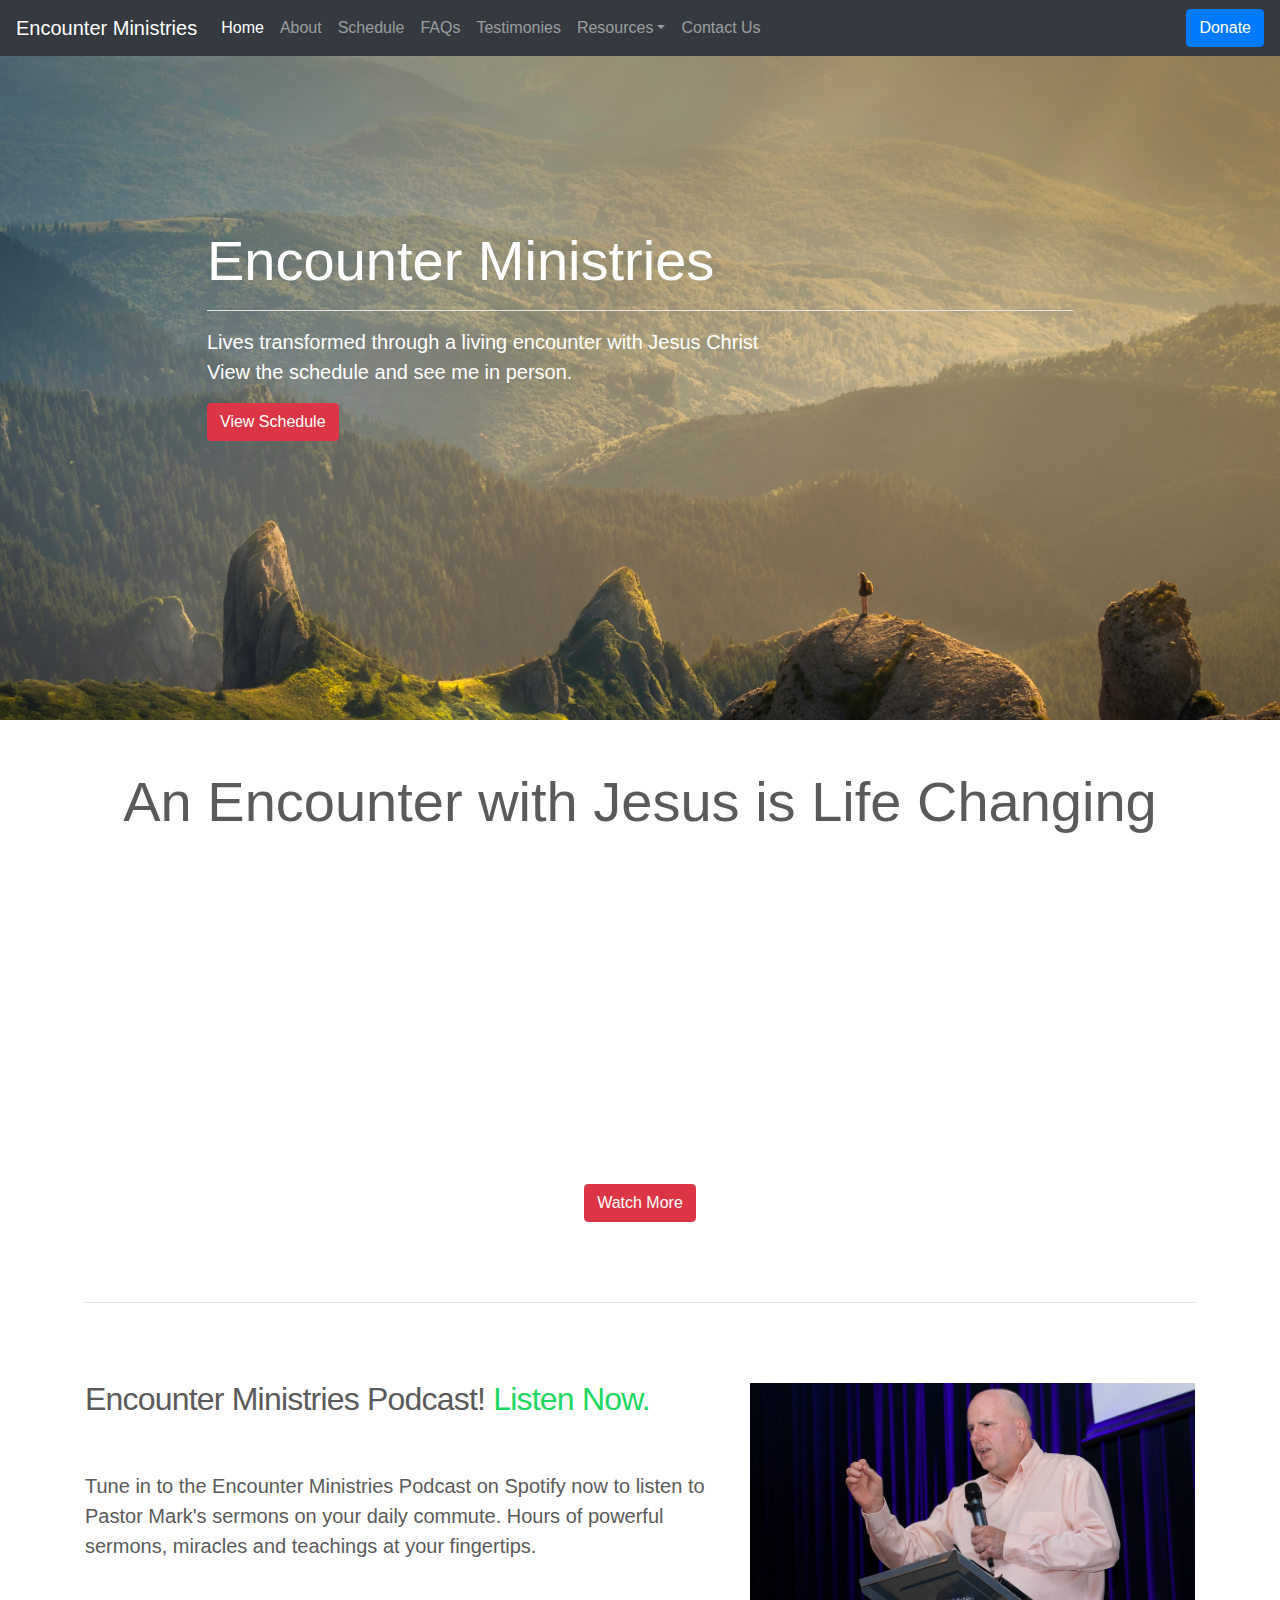
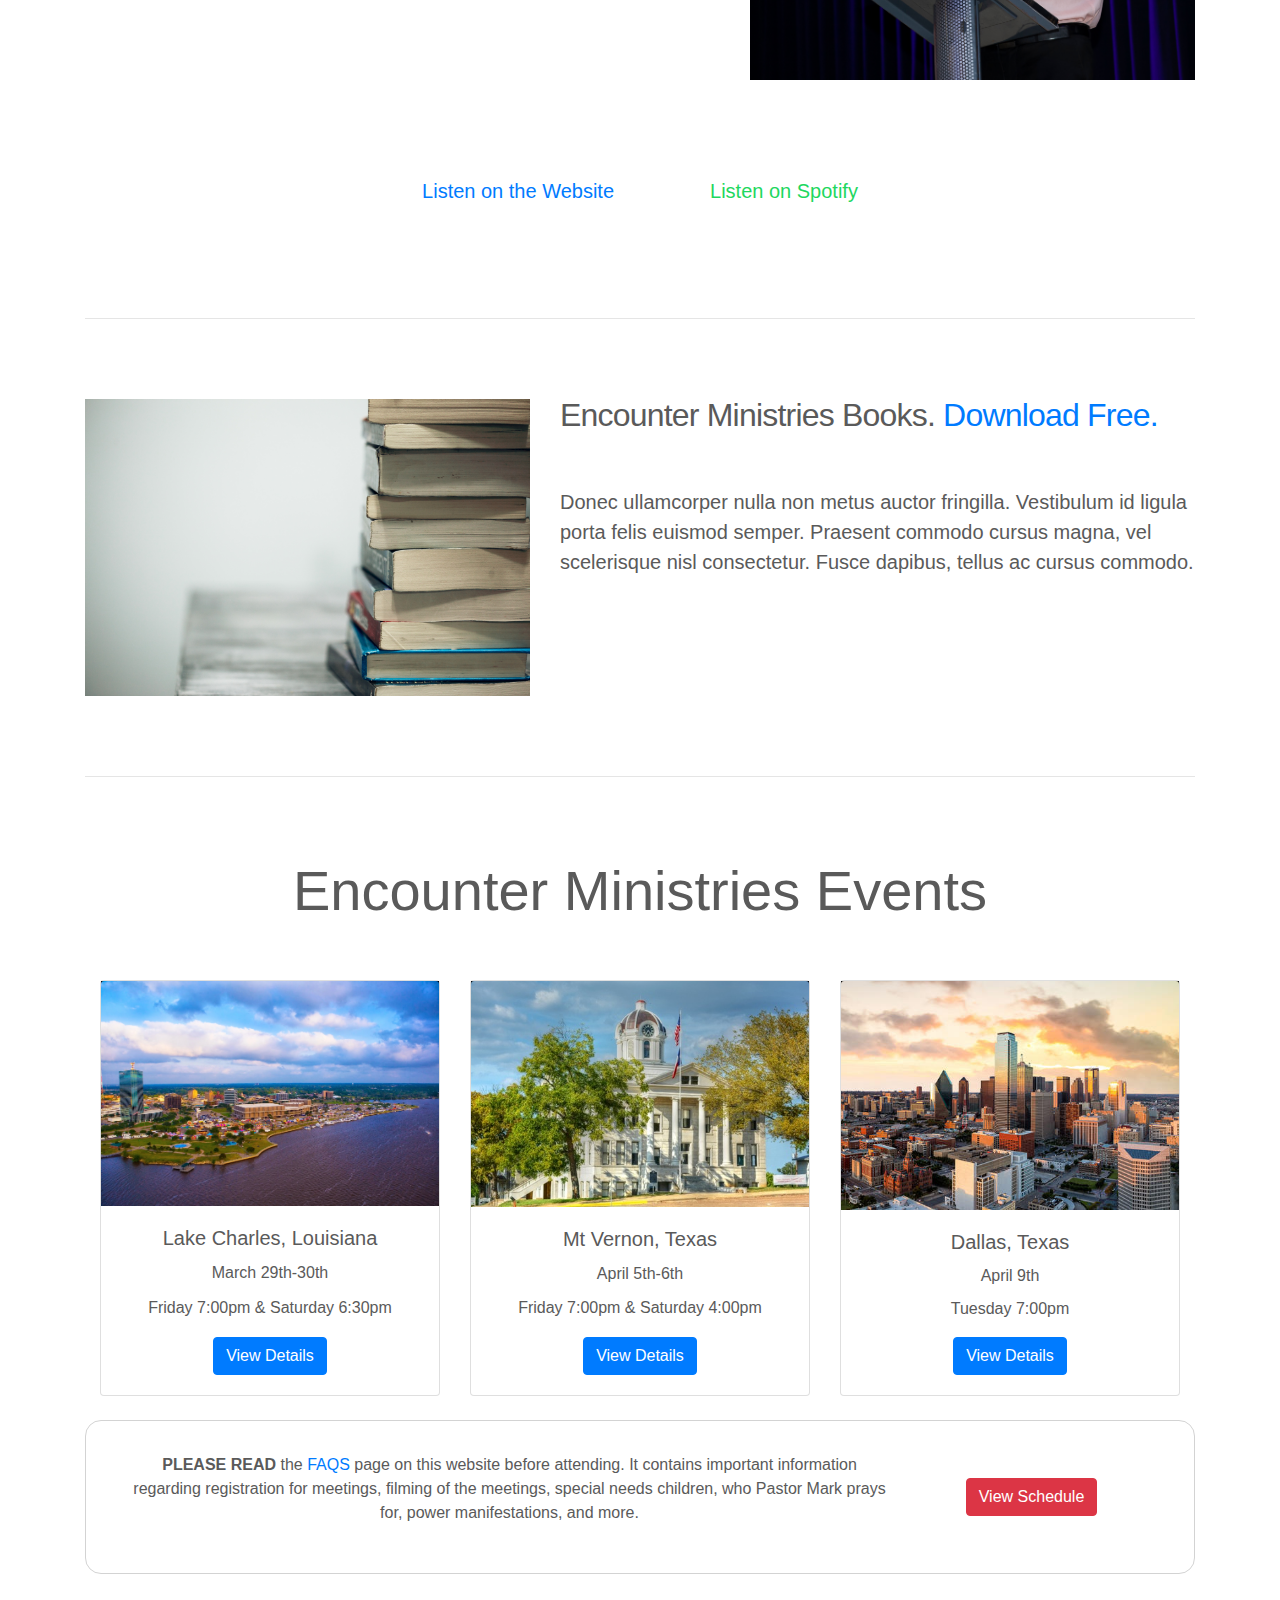
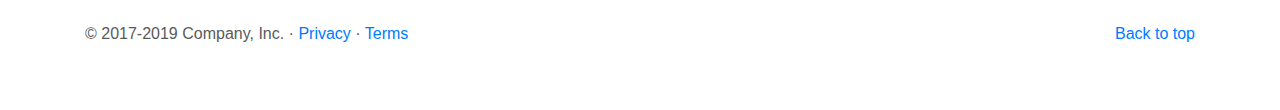
==== index.html @ 5aa07d7b "first project commit" ====
<!doctype html>
<html lang="en">

<head>
  <meta charset="utf-8">
  <meta name="viewport" content="width=device-width, initial-scale=1, shrink-to-fit=no">
  <meta name="description" content="">
  <meta name="author" content="John Hemans">
  <meta name="generator" content="Jekyll v3.8.5">
  <title>Encounter Ministries</title>

  <!-- Bootstrap core CSS -->
  <link rel="stylesheet" href="https://stackpath.bootstrapcdn.com/bootstrap/4.3.1/css/bootstrap.min.css" integrity="sha384-ggOyR0iXCbMQv3Xipma34MD+dH/1fQ784/j6cY/iJTQUOhcWr7x9JvoRxT2MZw1T"
    crossorigin="anonymous">
  <link rel="stylesheet" href="https://use.fontawesome.com/releases/v5.7.2/css/all.css" integrity="sha384-fnmOCqbTlWIlj8LyTjo7mOUStjsKC4pOpQbqyi7RrhN7udi9RwhKkMHpvLbHG9Sr"
    crossorigin="anonymous">

  <!-- Custom styles for this template -->
  <link href="css/main.css" rel="stylesheet">
</head>

<body>
  <header>
    <nav class="navbar navbar-expand-lg navbar-dark fixed-top bg-dark">
      <a class="navbar-brand" href="index.html">Encounter Ministries</a>
      <button class="navbar-toggler" type="button" data-toggle="collapse" data-target="#navbarCollapse" aria-controls="navbarCollapse"
        aria-expanded="false" aria-label="Toggle navigation">
        <span class="navbar-toggler-icon"></span>
      </button>
      <div class="collapse navbar-collapse" id="navbarCollapse">
        <ul class="navbar-nav mr-auto">
          <li class="nav-item active">
            <a class="nav-link" href="index.html">Home <span class="sr-only">(current)</span></a>
          </li>
          <li class="nav-item">
            <a class="nav-link" href="about.html">About</a>
          </li>
          <li class="nav-item">
            <a class="nav-link" href="schedule.html">Schedule</a>
          </li>
          <li class="nav-item">
            <a class="nav-link" href="faqs.html">FAQs</a>
          </li>
          <li class="nav-item">
            <a class="nav-link" href="testimonies.html">Testimonies</a>
          </li>
          <li class="nav-item dropdown">
            <a href="#" class="nav-link dropdown-toggle" id="navbarDropdownMenuLink" data-toggle="dropdown"
              aria-haspopup="true" aria-expanded="false">Resources</a>
            <div class="dropdown-menu" aria-labelledby="navbarDropdownMenuLink">
              <a href="podcasts.html" class="dropdown-item">Podcasts</a>
              <a href="books.html" class="dropdown-item">Books</a>
              <a href="#" class="dropdown-item">How to know Christ</a>
            </div>
          </li>
          <li class="nav-item">
            <a class="nav-link" href="contact-us.html">Contact Us</a>
          </li>
        </ul>
        <ul id="social" class="navbar-nav my-auto">
          <li class="nav-item">
            <a href="#" class="nav-link"><i class="fab fa-facebook-square fa-lg"></i></a>
          </li>
          <li class="nav-item">
            <a href="https://www.youtube.com/user/mhemans1" class="nav-link"><i class="fab fa-youtube fa-lg"></i></a>
          </li>
          <li class="nav-item">
            <a href="https://open.spotify.com/show/48dDhSV5DSyqWxt8xXiijY" target="_blank" class="nav-link"><i class="fab fa-spotify fa-lg"></i></a>
          </li>
        </ul>
        <a href="donate.html" class="btn btn-primary">Donate</a>
      </div>
    </nav>
  </header>

  <main role="main">

    <div class="jumbotron jumbotron-fluid">
      <div class="container">
        <h1 class="display-4">Encounter Ministries</h1>
        <hr class="divider" />
        <p class="lead">
          Lives transformed through a living encounter with Jesus Christ
          <br /> View the schedule and see me in person.
        </p>
        <a href="schedule.html" class="btn btn-lge btn-danger">View Schedule</a>
      </div>
    </div>


    <!-- Marketing messaging and featurettes
    ================================================== -->
    <!-- Wrap the rest of the page in another container to center all the content. -->

    <div class="container featured-videos">
      <h2 class="display-4">An Encounter with Jesus is Life Changing</h2>
      <div class="row">
        <div class="col-lg-4">
          <div class="embed-responsive embed-responsive-16by9">
            <iframe src="https://www.youtube.com/embed/oVdUvYq9kZs" allowfullscreen></iframe>
          </div>
        </div>
        <div class="col-lg-4">
          <div class="embed-responsive embed-responsive-16by9">
            <iframe src="https://www.youtube.com/embed/2-dlxNOyuJg" allowfullscreen></iframe>
          </div>
        </div>
        <div class="col-lg-4">
          <div class="embed-responsive embed-responsive-16by9">
            <iframe src="https://www.youtube.com/embed/1jR-6Z9-pQo" allowfullscreen></iframe>
          </div>
        </div>
      </div>
      <a href="https://www.youtube.com/user/mhemans1" target="_blank" class="btn btn-lge btn-danger" role="button"
        aria-disabled="true">Watch More</a>
    </div>

    <div class="container marketing">

      <!-- START THE FEATURETTES -->

      <hr class="featurette-divider">

      <div class="row featurette spotify">
        <div class="col-md-7">
          <h2 class="featurette-heading">Encounter Ministries Podcast! <a href="https://open.spotify.com/show/48dDhSV5DSyqWxt8xXiijY"
              target="_blank" class="spotify-link">Listen Now.</a></h2>
          <p class="lead">Tune in to the Encounter Ministries Podcast on Spotify now to listen to Pastor Mark's sermons
            on your daily commute. Hours of powerful sermons, miracles and teachings at your fingertips.</p>
        </div>
        <div class="col-md-5">
          <div class="picture-box">
            <a href="https://open.spotify.com/show/48dDhSV5DSyqWxt8xXiijY" target="_blank">
              <img src="img/spotify-cover.jpg">
              <i class="fab fa-spotify fa-4x"></i>
            </a>
          </div>
        </div>
        <p class="lead podcast-links">
          <a href="#" class="podcast-link"><i class="fas fa-globe fa-3x"></i>Listen on the Website</a>
          <a href="https://open.spotify.com/show/48dDhSV5DSyqWxt8xXiijY" target="_blank" class="podcast-link spotify-link"><i
              class="fab fa-spotify fa-3x"></i>Listen on Spotify</a>
        </p>
      </div>

      <hr class="featurette-divider">

      <div class="row featurette books">
        <div class="col-md-7 order-md-2">
          <h2 class="featurette-heading">Encounter Ministries Books. <a href="#" class="books-link">Download Free.</a></h2>
          <p class="lead">Donec ullamcorper nulla non metus auctor fringilla. Vestibulum id ligula porta felis euismod
            semper. Praesent commodo cursus magna, vel scelerisque nisl consectetur. Fusce dapibus, tellus ac cursus
            commodo.</p>
        </div>
        <div class="col-md-5 order-md-1">
          <div class="picture-box">
            <a href="#">
              <img src="img/books.jpg">
            </a>
          </div>
        </div>
      </div>
    

      <hr class="featurette-divider">

      <div class="container schedule">
        <h2 class="display-4">Encounter Ministries Events</h2>
        <div class="row">
          <div class="col-lg-4">
            <div class="card">
              <div class="card-img-box">
                <a href="#">
                    <span class="card-img-text">View Details</span>
                    <img src="img/lake-charles.jpg" alt="Lake Charles" class="card-img-top">
                </a>
              </div>
              <div class="card-body">
                <h5 class="card-title">Lake Charles, Louisiana</h5>
                <h6 class="card-title">March 29th-30th</h6>
                <p class="card-text">Friday 7:00pm & Saturday 6:30pm</p>
                <a class="btn btn-primary" href="#" role="button">View Details</a>
              </div>
            </div>
          </div>
          <div class="col-lg-4">
            <div class="card">
              <div class="card-img-box">
                <a href="#">
                    <span class="card-img-text">View Details</span>
                    <img src="img/mt-vernon.jpg" alt="Mt. Vernon" class="card-img-top">
                </a>
              </div>
              <div class="card-body">
                <h5 class="card-title">Mt Vernon, Texas</h5>
                <h6 class="card-title">April 5th-6th</h6>
                <p class="card-text">Friday 7:00pm & Saturday 4:00pm</p>
                <a class="btn btn-primary" href="#" role="button">View Details</a>
              </div>
            </div>
          </div>
          <div class="col-lg-4">
            <div class="card">
              <div class="card-img-box">
                <a href="#">
                    <span class="card-img-text">View Details</span>
                    <img src="img/dallas-texas.jpg" alt="Dallas Texas" class="card-img-top">
                </a>
              </div>
              <div class="card-body">
                <h5 class="card-title">Dallas, Texas</h5>
                <h6 class="card-title">April 9th</h6>
                <p class="card-text">Tuesday 7:00pm</p>
                <a class="btn btn-primary" href="#" role="button">View Details</a>
              </div>
            </div>
          </div>
        </div>
        <div class="row schedule-info">
          <div class="col-lg-9 m-auto">
            <p><strong>PLEASE READ</strong> the <a href="#">FAQS</a> page on this website before attending. It
              contains important information regarding registration for meetings, filming of the meetings, special
              needs children, who Pastor Mark prays for, power manifestations, and more.</p>
          </div>
          <div class="col-lg-3 m-auto">
            <a href="#" class="btn btn-lge btn-danger" role="button" aria-disabled="true">View Schedule</a>
          </div>
        </div>
      </div>
    </div>


      <!-- FOOTER -->
      <footer class="container">
        <p class="float-right"><a href="#">Back to top</a></p>
        <p>&copy; 2017-2019 Company, Inc. &middot; <a href="#">Privacy</a> &middot; <a href="#">Terms</a></p>
      </footer>
  </main>
  <script src="https://code.jquery.com/jquery-3.3.1.slim.min.js" integrity="sha384-q8i/X+965DzO0rT7abK41JStQIAqVgRVzpbzo5smXKp4YfRvH+8abtTE1Pi6jizo"
    crossorigin="anonymous"></script>
  <script src="https://cdnjs.cloudflare.com/ajax/libs/popper.js/1.14.7/umd/popper.min.js" integrity="sha384-UO2eT0CpHqdSJQ6hJty5KVphtPhzWj9WO1clHTMGa3JDZwrnQq4sF86dIHNDz0W1"
    crossorigin="anonymous"></script>
  <script src="https://stackpath.bootstrapcdn.com/bootstrap/4.3.1/js/bootstrap.min.js" integrity="sha384-JjSmVgyd0p3pXB1rRibZUAYoIIy6OrQ6VrjIEaFf/nJGzIxFDsf4x0xIM+B07jRM"
    crossorigin="anonymous"></script>
</body>

</html>
---- css/main.css ----
/* GLOBAL STYLES
-------------------------------------------------- */
/* Padding below the footer and lighter body text */

body {
    padding-top: 3rem;
    padding-bottom: 3rem;
    color: #5a5a5a;
  }

  h2 {
    padding-bottom: 3rem;
  }

  #social {
    display: flex;
    flex-direction: row;
    list-style: none;
    margin-right: 3rem;
  }

  #social li a {
    text-decoration: none;
    color: white;
    padding-right: 1rem;
  }

  /* JUMBOTRON
  -------------------------------------------------- */

  .jumbotron {
    padding: 0px 15%;
    margin-bottom: 3rem;
    height: calc(80vh - 3rem);
    background-image: url('/img/background-image2.jpg');
    background-size: cover;
    background-repeat: no-repeat;
    background-position: center;
    background-attachment: fixed;
  }

  .jumbotron .container {
    padding-top: 20%;
  }

  .jumbotron .container h1 {
    color: white;
  }

  .jumbotron .container p {
    color: white;
  }

  .divider {
    background-color: white;
    width: 100%;
  }

  /* FEATURED VIDEOS
  -------------------------------------------------- */
  .featured-videos {
    text-align: center;
  }

  .featured-videos .embed-responsive {
    padding-bottom: 3rem;
    margin-bottom: 3rem;
  }

  /* SPOTIFY
  -------------------------------------------------- */
  /* Cover Image */

  .picture-box {
    position: relative;
  }

  .picture-box img {
    width: 100%;
  }

  .picture-box .fa-spotify {
    position: absolute;
    bottom: 10px;
    right: 10px;
    color: #1ED760;
  }

  /* Links */

  .spotify-link {
    color: #1ED760;
  }

  .spotify-link:hover {
    color: #15883e;
  }

  .podcast-links {
    display: flex;
    width: 100%;
    align-items: center;
    justify-content: center;
    margin-top: 5rem;
    padding: 1rem;
  }

  .podcast-link {
    text-align: center;
    display: flex;
    flex-direction: column;
    align-items: center;
    padding: 0rem 3rem;
  }

  .podcast-link:hover {
    text-decoration: none;
  }

  /* MARKETING CONTENT
  -------------------------------------------------- */
  
  /* Center align the text within the three columns below the carousel */
  .marketing .col-lg-4 {
    margin-bottom: 1.5rem;
    text-align: center;
  }
  .marketing h2 {
    font-weight: 400;
  }
  .marketing .col-lg-4 p {
    margin-right: .75rem;
    margin-left: .75rem;
  }
  
  
  /* Featurettes
  ------------------------- */
  
  .featurette-divider {
    margin: 5rem 0; /* Space out the Bootstrap <hr> more */
  }
  
  /* Thin out the marketing headings */
  .featurette-heading {
    font-weight: 300;
    line-height: 1;
    letter-spacing: -.05rem;
  }


  /* Schedule
  ------------------------- */
  .schedule {
    text-align: center;
    padding-bottom: 3rem;
  }

  .schedule .card {
    height: 100%;
  }

  .card-img-box {
    position: relative;
    overflow: hidden;
    background: black;
  }

  .card-img-box:hover .card-img-text {
    visibility: visible;
  }

  .card-img-top {
    transition: 0.3s;
  }

  .card-img-top:hover {
    transform: scale(1.15);
    opacity: 0.5;
  }

  .card-img-text {
    color: white;
    font-size: 2rem;
    position: absolute;
    left: 50%;
    top: 50%;
    transform: translate(-50%, -50%);
    visibility: hidden;
  }

  .card-body {
    display: flex;
    flex-direction: column;
    text-align: center;
    justify-content: space-between;
    align-items: center;
  }

  .schedule-info {
    display: flex;
    border: lightgrey 1px solid;
    border-radius: 1rem;
    padding: 2rem;
  }
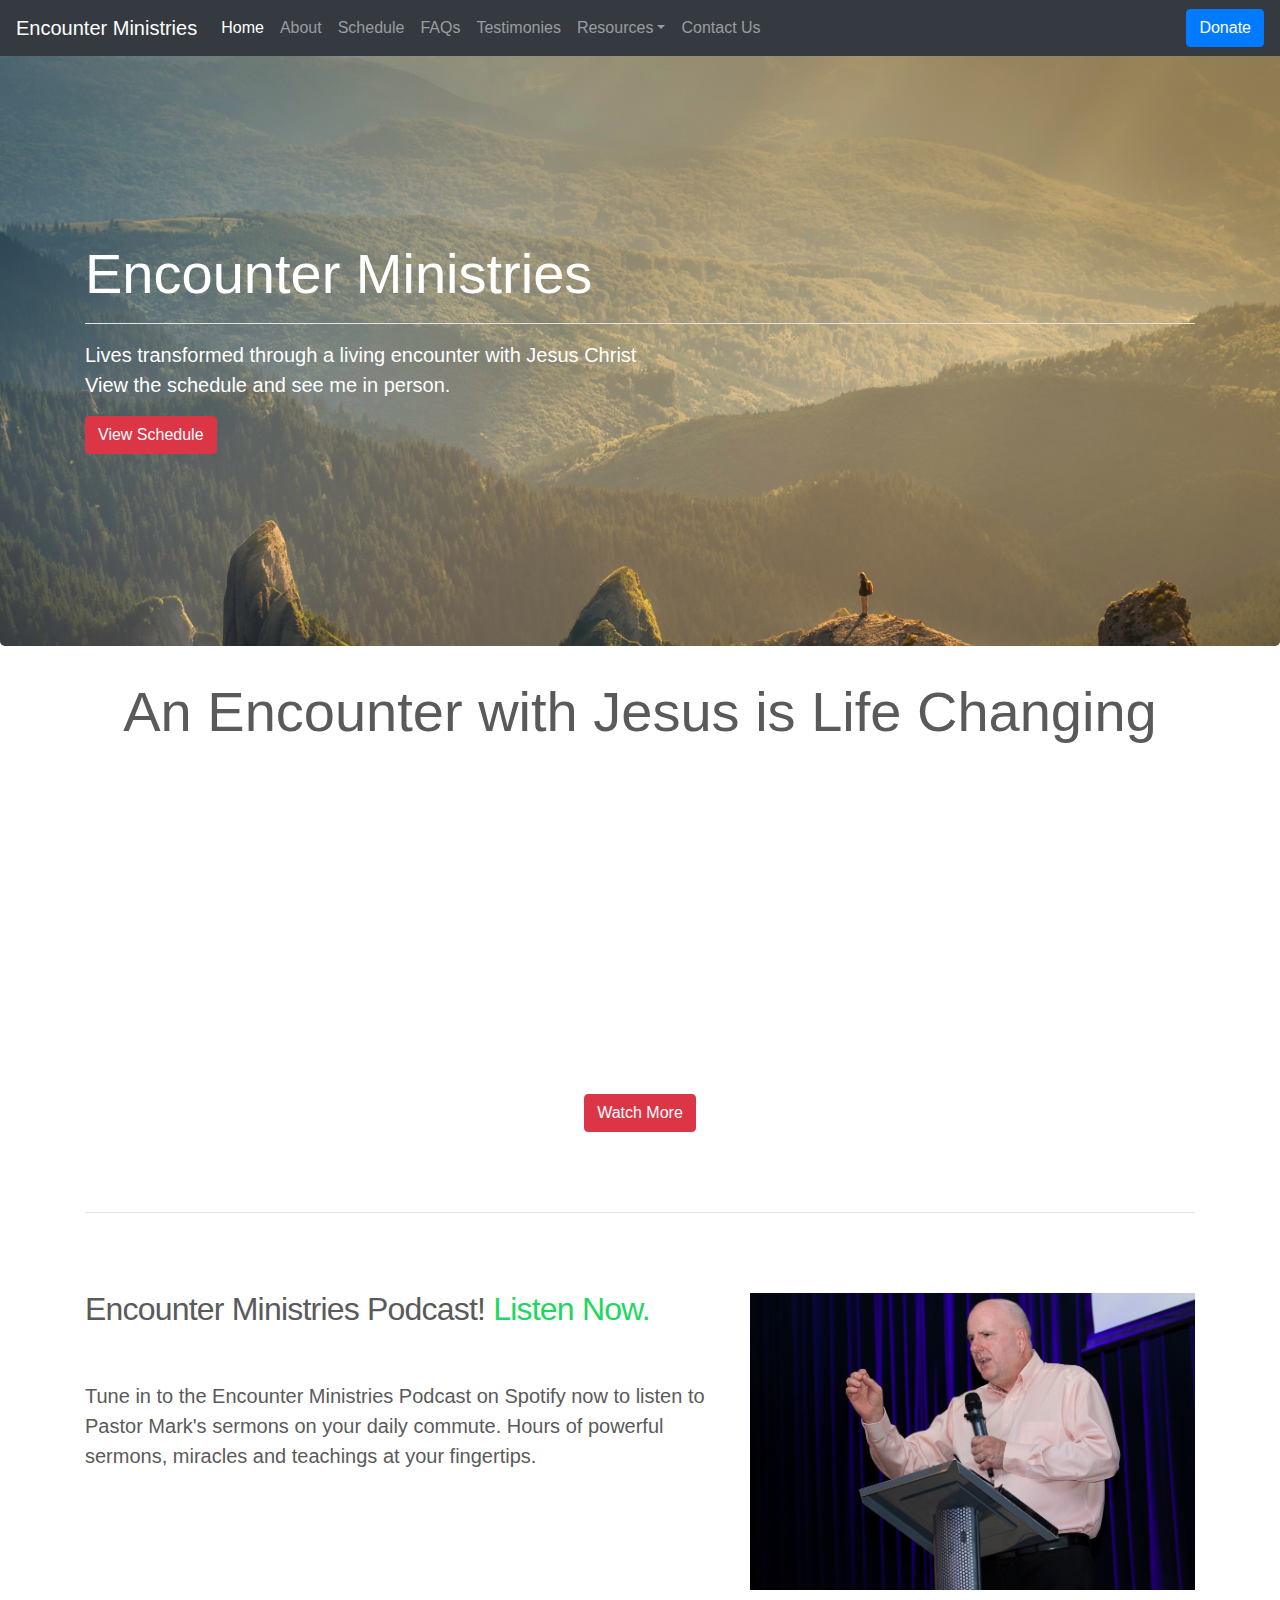
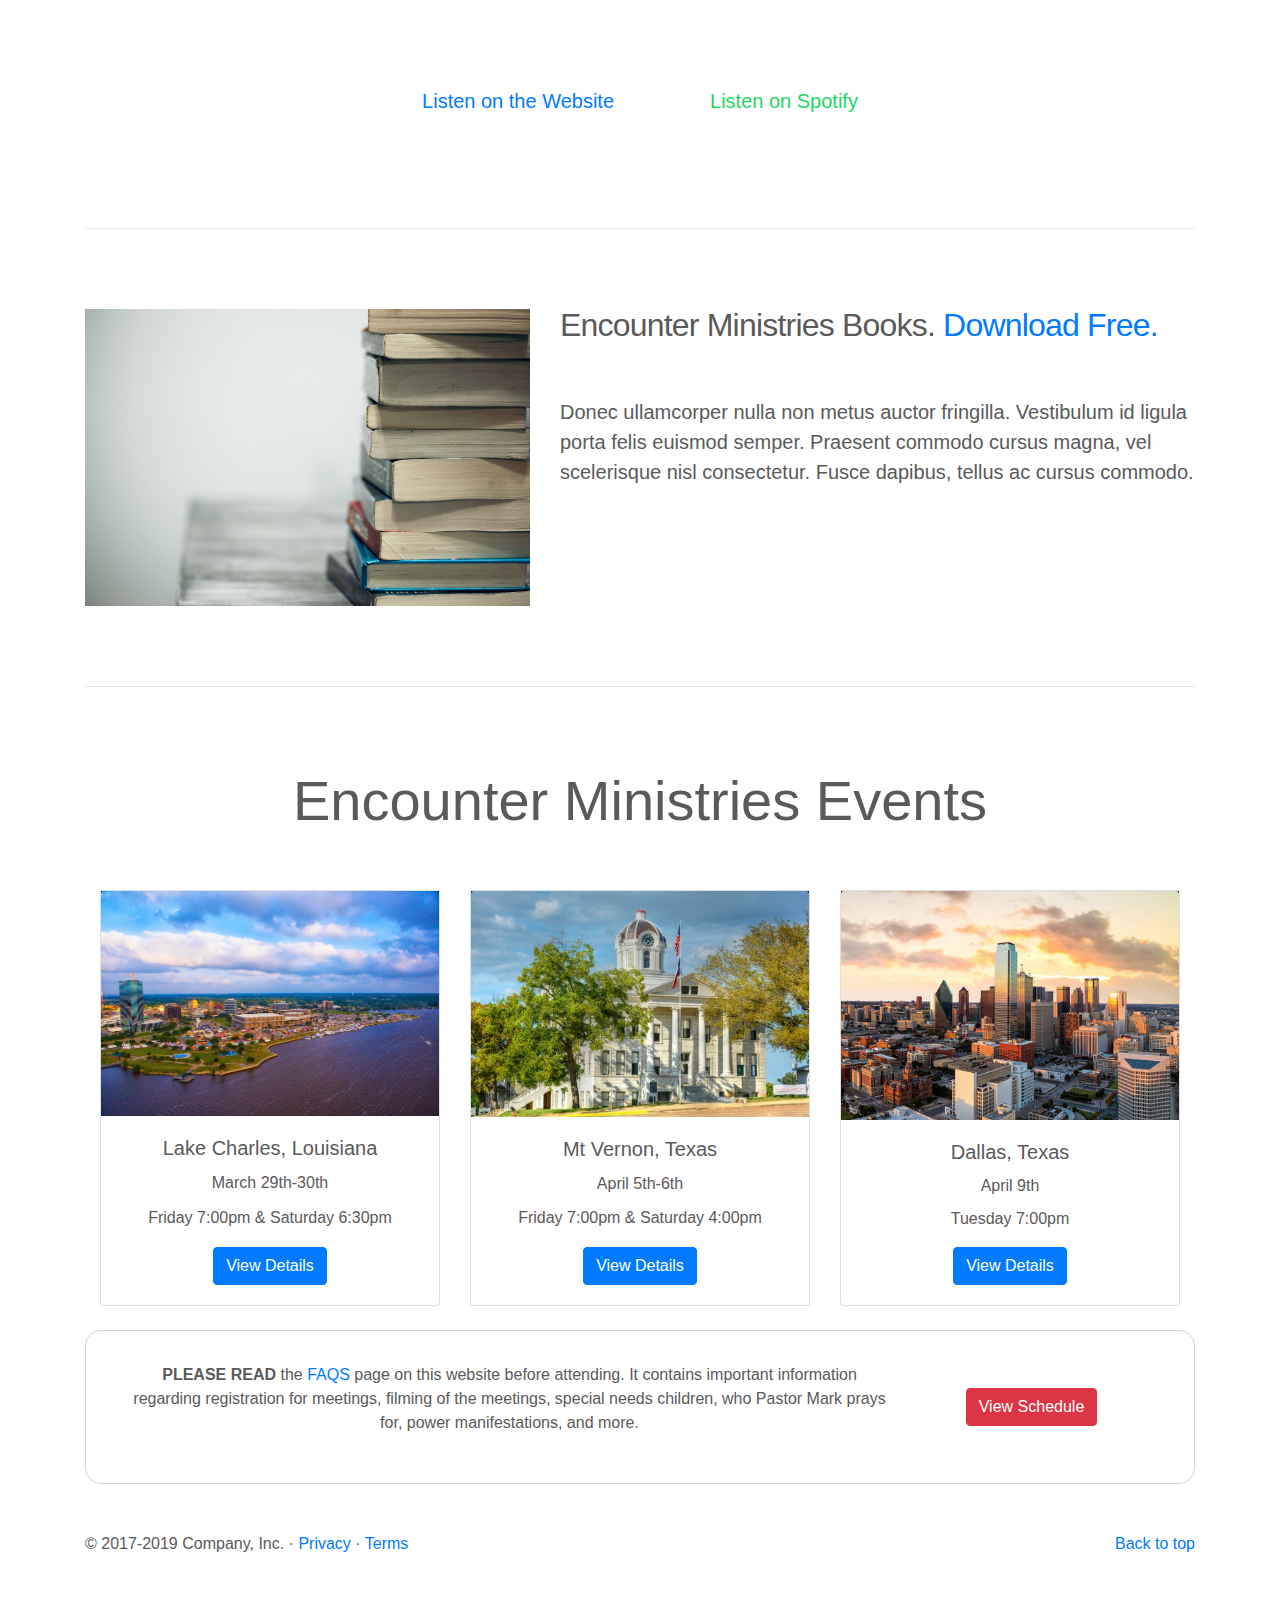
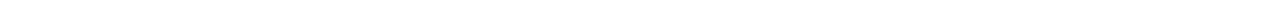
==== commit bab6d10e: "Fixed errors with navigation on landscape mode. Fixed banner background on mobile. Fixed font sizing" ====
--- a/index.html
+++ b/index.html
@@ -75,7 +75,7 @@
 
   <main role="main">
 
-    <div class="jumbotron jumbotron-fluid">
+    <div class="jumbotron">
       <div class="container">
         <h1 class="display-4">Encounter Ministries</h1>
         <hr class="divider" />
--- a/css/main.css
+++ b/css/main.css
@@ -12,6 +12,13 @@
     padding-bottom: 3rem;
   }
 
+  @media (max-height: 381px) {
+    .navbar-nav > li > a {
+      padding-top: 0px;
+      padding-bottom: 0.3em;
+      }
+     }
+
   #social {
     display: flex;
     flex-direction: row;
@@ -29,18 +36,18 @@
   -------------------------------------------------- */
 
   .jumbotron {
-    padding: 0px 15%;
-    margin-bottom: 3rem;
-    height: calc(80vh - 3rem);
-    background-image: url('/img/background-image2.jpg');
+    padding: 15% 0px;
+    background-image: url('../img/background-image2.jpg');
     background-size: cover;
     background-repeat: no-repeat;
     background-position: center;
     background-attachment: fixed;
   }
 
-  .jumbotron .container {
-    padding-top: 20%;
+  @media (max-width: 769px) {
+    .jumbotron {
+      background-attachment: initial;
+    }
   }
 
   .jumbotron .container h1 {
